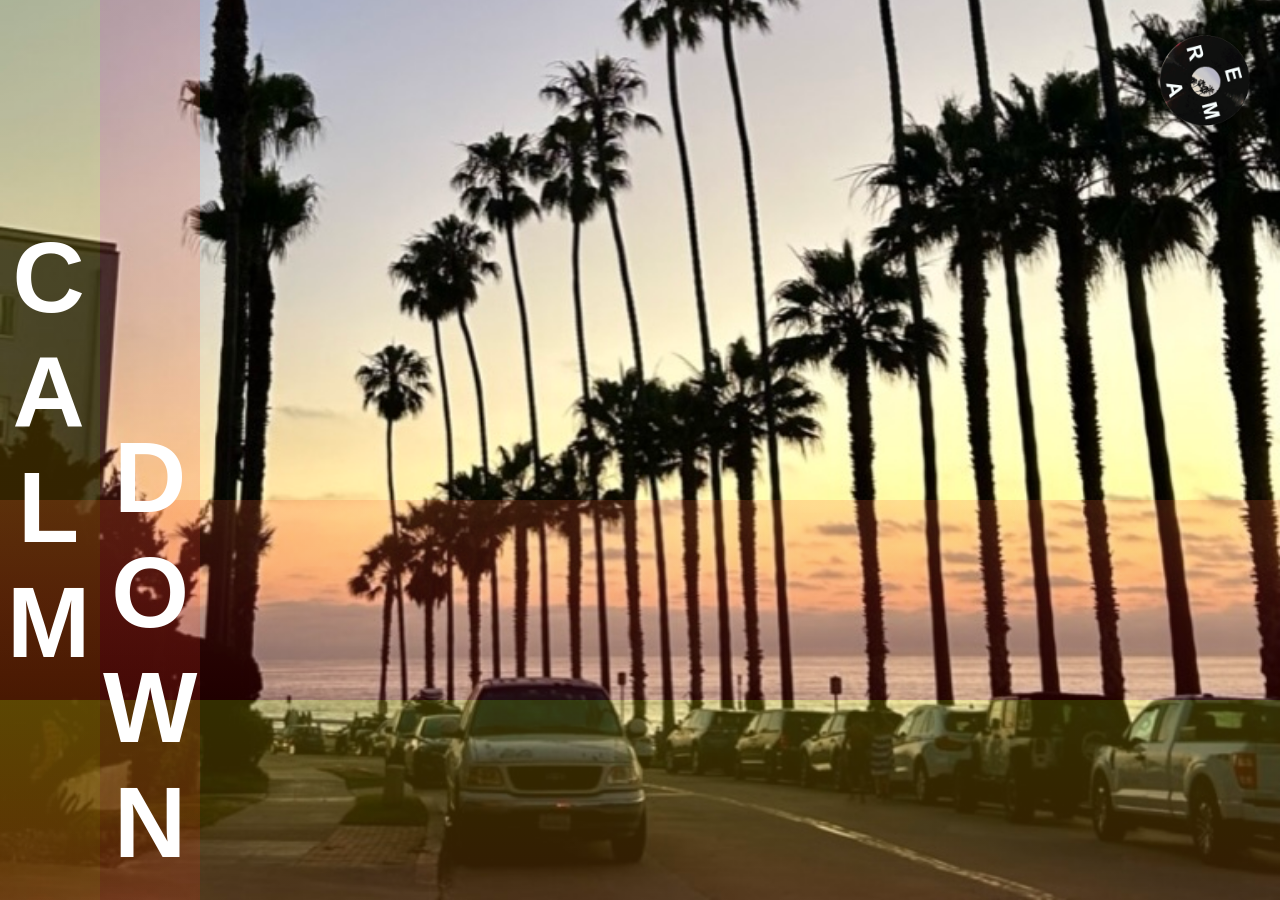
==== calmdown.html @ baac94ad "init" ====
<!DOCTYPE html>
<html lang="de">
<head>
  <meta charset="UTF-8" />
  <meta name="viewport" content="width=device-width, initial-scale=1.0" />
  <title>Calm Down</title>
  <link rel="stylesheet" href="calmdown.css">
  <link rel="stylesheet" href="style.css">
  <style>
    

  </style>
</head>
<body>
  <div class="container">
    <div class="overlay"></div>
    <div class="overlay2"></div>
    <div class="overlay3"></div>
    <div class="overlay4"></div>
  
    <div class="text-vertical calm" id="calm-text">
      <div class="wave">C</div>
      <div class="wave">A</div>
      <div class="wave">L</div>
      <div class="wave">M</div>
    </div>
    
    <div class="text-vertical down">
      <div class="wave">D</div>
      <div class="wave">O</div>
      <div class="wave">W</div>
      <div class="wave">N</div>
    </div>
    
    <button class="play-button">
      <img src="schallplatte.gif" alt="Play" />
    </button>
    
    <audio id="audio-player" src="calm_down.mp3"></audio>
    

  </div>
<script>
    const audio = document.getElementById("audio-player");
    const playButton = document.querySelector(".play-button");
    const textContainers = document.querySelectorAll(".text-vertical");
    const calmText = document.querySelector(".text-vertical.calm");
    const oElement = document.querySelector('.text-vertical.down .wave:nth-child(2)');

    let isPlaying = false;

    playButton.addEventListener("click", () => {
      isPlaying = !isPlaying;

      if (isPlaying) {
        audio.currentTime = 0;
        audio.play();

        textContainers.forEach(el => el.classList.add("animate"));
        calmText.classList.add("animate"); // Calm Bewegung
        oElement.classList.add("rotate");  // O drehen
      } else {
        audio.pause();
        audio.currentTime = 0;

        textContainers.forEach(el => el.classList.remove("animate"));
        calmText.classList.remove("animate"); // Calm Bewegung stoppen
        oElement.classList.remove("rotate");  // O stoppen
      }
    });
  </script>
  
  
  
</body>
</html>
---- calmdown.css ----
/* Schrift bewegt sich in Wellenformen*/
   /* === ANIMATIONEN === */

   @keyframes wave {
    0%, 100% { transform: translateY(0); }
    50% { transform: translateY(-20px); }
  }

  @keyframes moveCalmDown {
    0% { transform: translateY(0); }
    100% { transform: translateY(90px); }
  }

  .animate .wave {
    animation: wave 1.1s ease-in-out infinite; /* Geschwindigkeit Calm Down Bewegung */
  }

  .animate .wave:nth-child(1) { animation-delay: 0s; }
  .animate .wave:nth-child(2) { animation-delay: 0.1s; }
  .animate .wave:nth-child(3) { animation-delay: 0.2s; }
  .animate .wave:nth-child(4) { animation-delay: 0.3s; }





  @keyframes moveCalm {
    0%, 100% {
      transform: translateY(0);
    }
    50% {
      transform: translateY(20px); /* Bewegung nach unten */
    }
  }
  
  /* Nur das Calm-Container soll bewegt werden */
  .move-calm {
    animation: moveCalm 5s ease-in-out infinite;
  }
  
  /* Bestehende Wave Animation für Buchstaben */
  @keyframes waveAnimation {
    0% { transform: translateY(0); }
    50% { transform: translateY(6px); }
    100% { transform: translateY(0); }
  }
  
  .wave {
    display: inline-block;
    animation: waveAnimation 2s ease-in-out infinite;
  }
 
  
  /* Handy */
@media (max-width: 430px) {
  html, body {
    height: 100%;
    margin: 0;
    padding: 0;
    overflow: hidden;
  }

  .container {
    height: 100vh;
    overflow: hidden;
  }

  .text-vertical {
    font-size: 60px;
    letter-spacing: 2px;
  }

  .play-button.active {
    transform: scale(2.5);
  }

  .play-button img {
    width: 120px;
    height: 120px;
  }
}

@media (hover: hover) {
  .play-button:hover {
    transform: scale(3.2);

  }
}  

  /* Laptop – Hover aktiv */
@media (min-width: 431px) {
  .play-button:hover {
    transform: scale(3.2);
  }
}
---- style.css ----
body {
      margin: 0;
      font-family: sans-serif;
      overflow: hidden; /* Verhindert Scrollen */
    }

    .container { /* Hintergrundbild */
      position: relative; 
      width: 100vw;
      height: 100vh;
      background-image: url('Palme.jpeg'); 
      background-size: cover;
      background-position: bottom, center; /* Bei Laptopgrösse der Ausschnitt des Bildes */
      overflow: hidden; /* Verhindert Scrollen */
    }

    .overlay { /* Farbverlauf links*/
      position: absolute;
      top: 0;
      left: 0;
      width: 100px;
      height: 100%;
      background: linear-gradient(to bottom, rgba(255, 230, 0, 0.2), rgba(255, 180, 0, 0.2), rgba(255, 130, 20, 0.2));

    }

    .overlay2 { /* Farbverlauf rechts*/
      position: absolute;
      top: 0;
      left: 100px; /* Abstand von der linken Seite */
      width: 100px;
      height: 200%;
      background: linear-gradient(to bottom, rgba(255, 100, 50, 0.2), rgba(220, 40, 30, 0.2), rgba(160, 0, 0, 0.2));
    }

    .overlay3 { /* Horizontaler Verlauf ganz unten, von links nach rechts */
      position: absolute;
      bottom: 0;
      left: 0;
      width: 100vw;
      height: 200px;
      background: linear-gradient(to bottom, rgba(255, 230, 0, 0.2), rgba(255, 180, 0, 0.2), rgba(255, 130, 20, 0.2));
      z-index: 1;
    }

    .overlay4 { /* Zweiter Verlauf darüber */
      position: absolute;
      bottom: 200px; /* direkt über overlay3 */
      left: 0;
      width: 100vw;
      height: 200px;
      background: linear-gradient(to bottom, rgba(255, 100, 50, 0.2), rgba(220, 40, 30, 0.2), rgba(160, 0, 0, 0.2));
      z-index: 2;
    }



    /* Texte Vertikal */

    .text-vertical { /* Beide Texte Vertikal */
      position: absolute;
      top: 0;
      left: 10px;
      display: flex;
      flex-direction: column;
      justify-content: center; /* Mittig zur Höhe */
      height: 100%;
      font-size: 100px;
      color: white;
      font-weight: bold;
      letter-spacing: 5px;
      align-items: center; /* Zentriert den Text */
      z-index: 10;
    }

    .text-vertical.calm {
      left: 7px; /* erste Spalte links */
      z-index: 10;
    }

    .text-vertical.down {
      left: 103px; /* zweite Spalte etwas weiter rechts */
      top: auto;
      bottom: 20px;
      justify-content: flex-end;
    }

   

    .play-button { /* Play-Button */
      position: absolute;
      top: 60px;
      right: 40px;
      width: 70px;
      height: 70px;
      background: transparent; /* Kein weißer Hintergrund */
      border: none;
      display: flex;
      align-items: center;
      justify-content: center;
      cursor: pointer;
      transition: transform 0.3s ease;
      padding: 0;
    
    }

    .play-button img { /* Gif Schalplatte */
      width: 200px;
      height: 200px;
      object-fit: contain;
      pointer-events: none; /* falls nötig */
    }
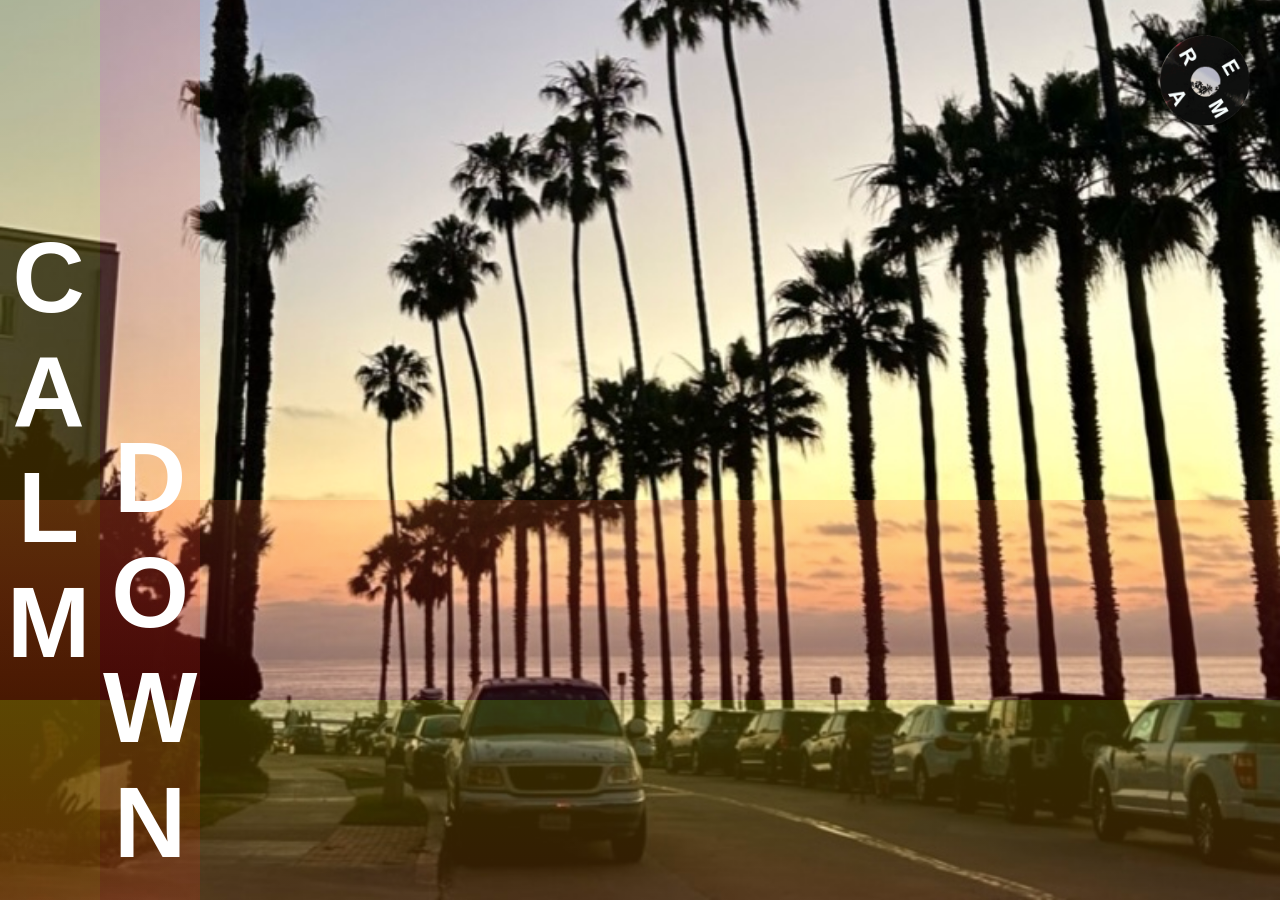
==== commit 15601708: "playbutton for mobile" ====
--- a/calmdown.html
+++ b/calmdown.html
@@ -48,7 +48,12 @@
     const oElement = document.querySelector('.text-vertical.down .wave:nth-child(2)');
 
     let isPlaying = false;
-
+    playButton.addEventListener("touchend", () => {
+      playButton.classList.add("play-button-scale");
+      setTimeout(() => {
+        playButton.classList.remove("play-button-scale");
+      }, 300);
+    });
     playButton.addEventListener("click", () => {
       isPlaying = !isPlaying;
 
--- a/calmdown.css
+++ b/calmdown.css
@@ -73,7 +73,9 @@
   .play-button.active {
     transform: scale(2.5);
   }
-
+  .play-button-scale {
+    transform: scale(2);
+  }
   .play-button img {
     width: 120px;
     height: 120px;
--- a/style.css
+++ b/style.css
@@ -7,7 +7,7 @@
     .container { /* Hintergrundbild */
       position: relative; 
       width: 100vw;
-      height: 100vh;
+      height: 100dvh;
       background-image: url('Palme.jpeg'); 
       background-size: cover;
       background-position: bottom, center; /* Bei Laptopgrösse der Ausschnitt des Bildes */
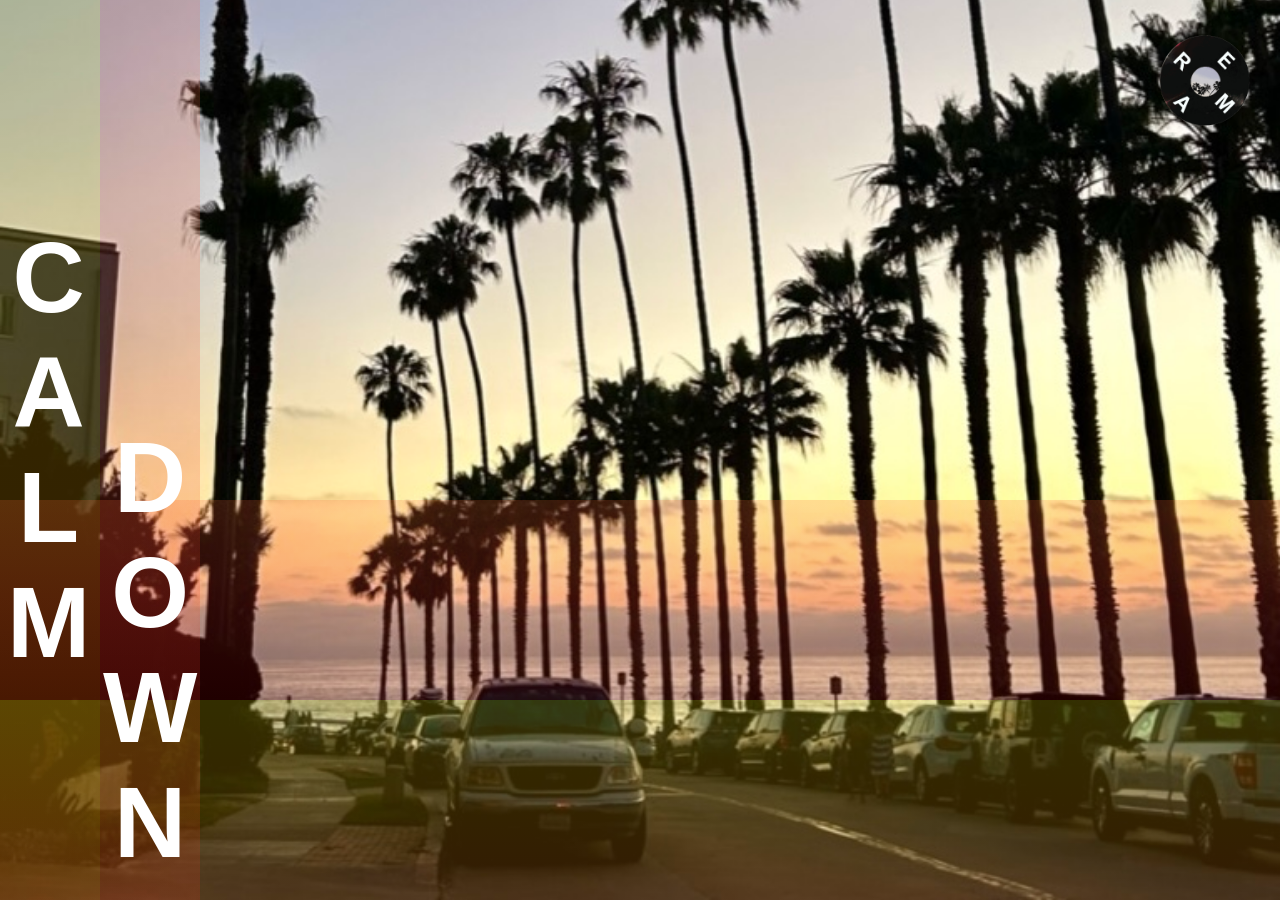
==== commit 0de0656d: "O heraus löschen" ====
--- a/calmdown.html
+++ b/calmdown.html
@@ -63,14 +63,14 @@
 
         textContainers.forEach(el => el.classList.add("animate"));
         calmText.classList.add("animate"); // Calm Bewegung
-        oElement.classList.add("rotate");  // O drehen
+      
       } else {
         audio.pause();
         audio.currentTime = 0;
 
         textContainers.forEach(el => el.classList.remove("animate"));
         calmText.classList.remove("animate"); // Calm Bewegung stoppen
-        oElement.classList.remove("rotate");  // O stoppen
+    
       }
     });
   </script>
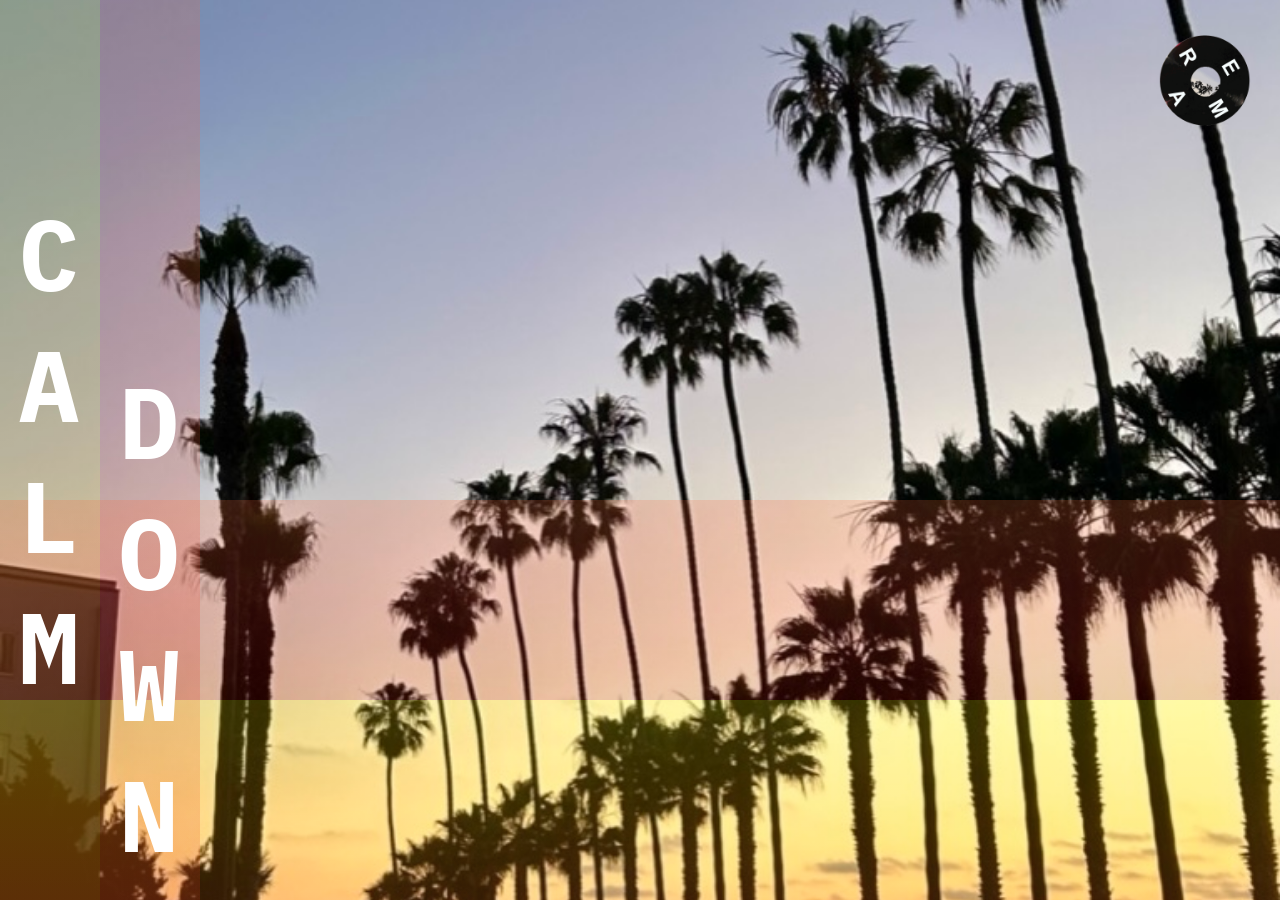
==== commit 9c4114a1: "schrift" ====
--- a/calmdown.html
+++ b/calmdown.html
@@ -6,6 +6,10 @@
   <title>Calm Down</title>
   <link rel="stylesheet" href="calmdown.css">
   <link rel="stylesheet" href="style.css">
+  <link href="https://fonts.googleapis.com/css2?family=IBM+Plex+Mono:wght@400;600;700&display=swap" rel="stylesheet">
+
+
+
   <style>
     
 
--- a/style.css
+++ b/style.css
@@ -10,7 +10,7 @@
       height: 100dvh;
       background-image: url('Palme.jpeg'); 
       background-size: cover;
-      background-position: bottom, center; /* Bei Laptopgrösse der Ausschnitt des Bildes */
+      background-position: center, center; /* Bei Laptopgrösse der Ausschnitt des Bildes */
       overflow: hidden; /* Verhindert Scrollen */
     }
 
@@ -58,6 +58,7 @@
     /* Texte Vertikal */
 
     .text-vertical { /* Beide Texte Vertikal */
+      font-family: 'IBM Plex Mono', monospace;
       position: absolute;
       top: 0;
       left: 10px;
@@ -74,12 +75,12 @@
     }
 
     .text-vertical.calm {
-      left: 7px; /* erste Spalte links */
+      left: 19px; /* erste Spalte links */
       z-index: 10;
     }
 
     .text-vertical.down {
-      left: 103px; /* zweite Spalte etwas weiter rechts */
+      left: 119px; /* zweite Spalte etwas weiter rechts */
       top: auto;
       bottom: 20px;
       justify-content: flex-end;
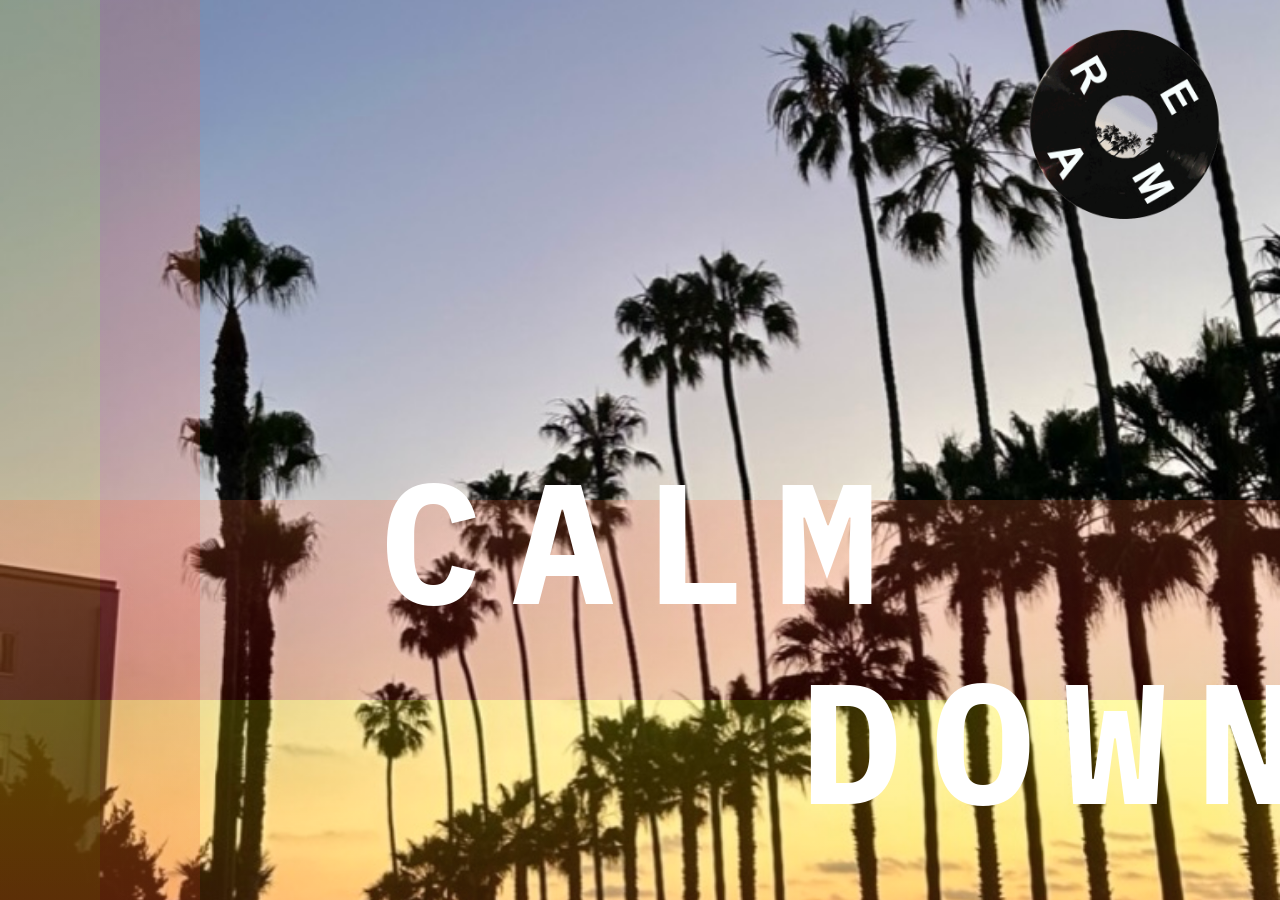
==== commit 819f56e6: "Laptop Calm down und schallplatte" ====
--- a/calmdown.html
+++ b/calmdown.html
@@ -4,12 +4,9 @@
   <meta charset="UTF-8" />
   <meta name="viewport" content="width=device-width, initial-scale=1.0" />
   <title>Calm Down</title>
+  <link rel="stylesheet" href="style.css">
   <link rel="stylesheet" href="calmdown.css">
-  <link rel="stylesheet" href="style.css">
   <link href="https://fonts.googleapis.com/css2?family=IBM+Plex+Mono:wght@400;600;700&display=swap" rel="stylesheet">
-
-
-
   <style>
     
 
@@ -35,6 +32,7 @@
       <div class="wave">W</div>
       <div class="wave">N</div>
     </div>
+    
     
     <button class="play-button">
       <img src="schallplatte.gif" alt="Play" />
--- a/style.css
+++ b/style.css
@@ -111,3 +111,6 @@
       object-fit: contain;
       pointer-events: none; /* falls nötig */
     }
+
+
+    
--- a/calmdown.css
+++ b/calmdown.css
@@ -95,7 +95,57 @@
     transform: scale(3.2);
   }
 }
-  
+
+ /* Laptop – CALM DOWN und Schalplatte */
+ @media (min-width: 1024px) {
+  .wave {
+    font-size: 170px;
+  }
+
+  .text-vertical.calm {
+    left: 160px;
+    letter-spacing: 30px;
+    flex-direction: row;
+    transform: translateX(220px);
+    top: 90px;
+    bottom: auto;
+  }
+
+  .text-vertical.down {
+    flex-direction: row;
+    left: 700px;
+    top: 290px;
+    letter-spacing: 30px;
+    transform: translateX(100px);
+  }
+
+  .play-button {
+    position: absolute;
+    top: 5px;
+    right: 5px;
+    width: 300px;   /* größerer Container */
+    height: 300px;
+    display: flex;
+    align-items: center;
+    justify-content: center;
+    background: transparent;
+    border: none;
+    padding: 0;
+    z-index: 20;
+  }
+
+  .play-button img {
+    width: 140%;     /* passt sich dem Button an */
+    height: 140%;
+    object-fit: contain;
+    pointer-events: none;
+  }
+
+  .play-button-scale img {
+    transform: scale(1.8);
+    transition: transform 0.3s ease;
+  }
+}
+}
 
 
-
